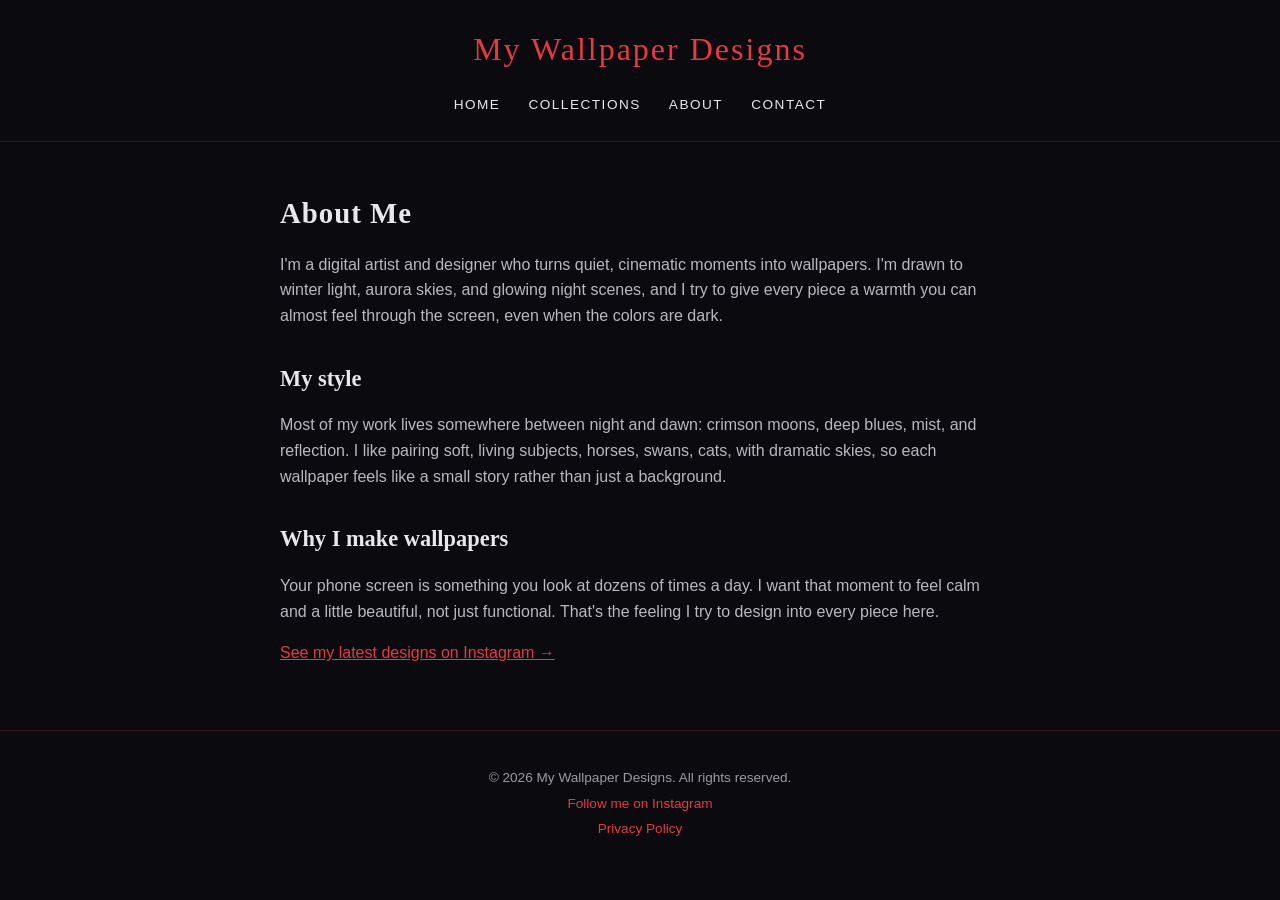
==== about.html @ 69107156 "Initial commit: wallpaper site with all pages and features" ====
<!DOCTYPE html>
<html lang="en">
<head>
  <meta charset="UTF-8">
  <meta name="viewport" content="width=device-width, initial-scale=1.0">
  <title>About | My Wallpaper Designs</title>
  <meta name="description" content="Meet the designer behind My Wallpaper Designs and learn how the wallpapers are made.">
  <link rel="stylesheet" href="style.css">
</head>
<body>

  <div id="header-placeholder"></div>

  <main>
    <section class="text-page">
     <h1>About Me</h1>
<p>I'm a digital artist and designer who turns quiet, cinematic moments into wallpapers. I'm drawn to winter light, aurora skies, and glowing night scenes, and I try to give every piece a warmth you can almost feel through the screen, even when the colors are dark.</p>

<h2>My style</h2>
<p>Most of my work lives somewhere between night and dawn: crimson moons, deep blues, mist, and reflection. I like pairing soft, living subjects, horses, swans, cats, with dramatic skies, so each wallpaper feels like a small story rather than just a background.</p>

<h2>Why I make wallpapers</h2>
<p>Your phone screen is something you look at dozens of times a day. I want that moment to feel calm and a little beautiful, not just functional. That's the feeling I try to design into every piece here.</p>
      
      <p><a href="https://www.instagram.com/nova_vova111/" target="_blank" rel="noopener noreferrer">See my latest designs on Instagram &rarr;</a></p>
    </section>
  </main>

  <div id="footer-placeholder"></div>
<script src="script.js"></script>
</body>
</html>
---- style.css ----
* {
  box-sizing: border-box;
}

body {
  margin: 0;
  background-color: #0b0b0f;
  color: #e8e8ea;
  font-family: Arial, Helvetica, sans-serif;
  line-height: 1.6;
}

header {
  padding: 24px 20px;
  text-align: center;
  border-bottom: 1px solid #3a1519;
}

h1 {
  font-family: Georgia, "Times New Roman", serif;
  font-size: 2rem;
  letter-spacing: 2px;
  color: #e63946;
}

h1 {
  margin: 0 0 16px;
}

nav ul {
  list-style: none;
  margin: 0;
  padding: 0;
  display: flex;
  justify-content: center;
  flex-wrap: wrap;
  gap: 8px 28px;
}

nav a {
  color: #e8e8ea;
  text-decoration: none;
  text-transform: uppercase;
  font-size: 0.85rem;
  letter-spacing: 1.5px;
  padding-bottom: 4px;
  border-bottom: 2px solid transparent;
  transition: color 0.3s, border-color 0.3s;
}

nav a:hover {
  color: #e63946;
  border-bottom-color: #e63946;
}

html {
  scroll-behavior: smooth;
}

main {
  max-width: 1200px;
  margin: 0 auto;
  padding: 0 20px;
}

section {
  padding: 48px 0;
}

h2 {
  font-family: Georgia, "Times New Roman", serif;
  font-size: 1.6rem;
  margin: 0 0 8px;
}

.gallery-grid {
  display: grid;
  grid-template-columns: repeat(2, 1fr);
  gap: 12px;
  margin-top: 24px;
  cursor: pointer;

}

.gallery-grid figure {
  margin: 0;
}

.gallery-grid img {
  display: block;
  width: 100%;
  aspect-ratio: 9 / 16;
  object-fit: cover;
  border-radius: 10px;
  cursor: pointer;
  opacity: 0;
  transition: opacity 0.6s, transform 0.4s, box-shadow 0.4s;
}
.gallery-grid img.loaded {
  opacity: 1;
}

figcaption {
  padding-top: 8px;
  font-size: 0.85rem;
  text-align: center;
  color: #9a9aa3;
}
.gallery-grid img:hover {
  transform: scale(1.03);
  box-shadow: 0 8px 24px rgba(230, 57, 70, 0.35);
}

@media (min-width: 768px) {
  .gallery-grid {
    grid-template-columns: repeat(3, 1fr);
  }
}
section + section {
  border-top: 1px solid #3a1519;
}

#about p,
#contact p {
  max-width: 65ch;
  color: #b8b8c0;
}
footer {
  padding: 32px 20px;
  text-align: center;
  border-top: 1px solid #3a1519;
  font-size: 0.85rem;
  color: #9a9aa3;
}

footer p {
  margin: 4px 0;
}

footer a {
  color: #e63946;
  text-decoration: none;
  transition: color 0.3s;
}

footer a:hover {
  color: #ff6b76;
  text-decoration: underline;
}

.site-title {
  display: block;
  margin-bottom: 16px;
  font-family: Georgia, "Times New Roman", serif;
  font-size: 2rem;
  letter-spacing: 2px;
  color: #e63946;
  text-decoration: none;
}

main h1 {
  margin: 0 0 8px;
  font-size: 1.8rem;
  letter-spacing: 1px;
  color: #e8e8ea;
}

main a {
  color: #e63946;
  transition: color 0.3s;
}

main a:hover {
  color: #ff6b76;
}
.hero {
  text-align: center;
  padding: 72px 0 48px;
}

.hero h1 {
  margin: 0 0 16px;
  font-family: Georgia, "Times New Roman", serif;
  font-size: 2.2rem;
  line-height: 1.2;
}

.hero p {
  max-width: 55ch;
  margin: 0 auto 28px;
  color: #b8b8c0;
}

.button {
  display: inline-block;
  padding: 12px 28px;
  background-color: #e63946;
  color: #ffffff;
  text-decoration: none;
  text-transform: uppercase;
  letter-spacing: 1.5px;
  font-size: 0.85rem;
  border-radius: 999px;
  transition: background-color 0.3s;
}

.button:hover {
  background-color: #ff6b76;
  color: #ffffff;
}
.category-grid {
  display: grid;
  grid-template-columns: repeat(2, 1fr);
  gap: 12px;
  margin-top: 24px;
}

.category-card {
  position: relative;
  display: block;
  overflow: hidden;
  border-radius: 10px;
}

.category-card img {
  display: block;
  width: 100%;
  aspect-ratio: 3 / 4;
  object-fit: cover;
  transition: transform 0.4s;
}

.category-card span {
  position: absolute;
  left: 0;
  right: 0;
  bottom: 0;
  padding: 40px 12px 14px;
  background: linear-gradient(to top, rgba(11, 11, 15, 0.9), transparent);
  color: #ffffff;
  font-family: Georgia, "Times New Roman", serif;
  font-size: 1.1rem;
  letter-spacing: 1px;
  text-align: center;
}

.category-card:hover img {
  transform: scale(1.05);
}

@media (min-width: 768px) {
  .category-grid {
    grid-template-columns: repeat(3, 1fr);
  }
}
.download-link {
  display: block;
  margin-top: 8px;
  padding: 8px 0;
  border: 1px solid #e63946;
  border-radius: 999px;
  color: #e63946;
  font-size: 0.8rem;
  text-align: center;
  text-decoration: none;
  text-transform: uppercase;
  letter-spacing: 1.5px;
  transition: background-color 0.3s, color 0.3s;
}

.download-link:hover {
  background-color: #e63946;
  color: #ffffff;
}

.download-link.theme-blue {
  border-color: #4a7fe6;
  color: #4a7fe6;
}

.download-link.theme-blue:hover {
  background-color: #4a7fe6;
  color: #ffffff;
}



main a.theme-blue {
  color: #4a7fe6;
}

main a.theme-blue:hover {
  color: #7fa8f0;
}

.text-page {
  max-width: 720px;
  margin: 0 auto;
}

.text-page h2 {
  margin: 32px 0 8px;
  font-family: Georgia, "Times New Roman", serif;
  font-size: 1.4rem;
  color: #e8e8ea;
}

.text-page p {
  color: #b8b8c0;
}

nav a[aria-current="page"] {
  color: #e63946;
  border-bottom-color: #e63946;
}

.contact-form {
  display: grid;
  gap: 16px;
  margin: 24px 0 32px;
}

.contact-form label {
  display: block;
  margin-bottom: 6px;
  font-size: 0.85rem;
  letter-spacing: 1px;
  text-transform: uppercase;
  color: #9a9aa3;
}

.contact-form input,
.contact-form textarea {
  width: 100%;
  padding: 12px 14px;
  background-color: #14141a;
  border: 1px solid #3a1519;
  border-radius: 8px;
  color: #e8e8ea;
  font-family: inherit;
  font-size: 1rem;
}

.contact-form textarea {
  resize: vertical;
}

.contact-form input:focus,
.contact-form textarea:focus {
  outline: none;
  border-color: #e63946;
  box-shadow: 0 0 0 3px rgba(230, 57, 70, 0.25);
}

.contact-form .button {
  justify-self: start;
  border: none;
  cursor: pointer;
  font-family: inherit;
}
.text-page ul {
  padding-left: 1.2rem;
}

.text-page li {
  margin-bottom: 6px;
  color: #b8b8c0;
}
.lightbox {
  position: fixed;
  top: 0;
  left: 0;
  width: 100%;
  height: 100%;
  background-color: rgba(0, 0, 0, 0.9);
  display: flex;
  align-items: center;
  justify-content: center;
  z-index: 100;
  opacity: 0;
  visibility: hidden;
  transition: opacity 0.3s, visibility 0.3s;
}

.lightbox.active {
  opacity: 1;
  visibility: visible;
}

.lightbox img {
  max-width: 90%;
  max-height: 85vh;
  border-radius: 10px;
  transform: scale(0.95);
  transition: transform 0.3s;
}

.lightbox.active img {
  transform: scale(1);
}

.lightbox-close {
  position: absolute;
  top: 20px;
  right: 30px;
  font-size: 2.5rem;
  color: #e8e8ea;
  cursor: pointer;
}

#backToTop {
  position: fixed;
  bottom: 24px;
  right: 24px;
  width: 44px;
  height: 44px;
  border: none;
  border-radius: 50%;
  background-color: #e63946;
  color: #ffffff;
  font-size: 1.2rem;
  cursor: pointer;
  opacity: 0;
  visibility: hidden;
  transform: translateY(10px);
  transition: opacity 0.3s, visibility 0.3s, transform 0.3s, background-color 0.3s;
  z-index: 50;
}

#backToTop.show {
  opacity: 1;
  visibility: visible;
  transform: translateY(0);
}

#backToTop:hover {
  background-color: #ff6b76;
}
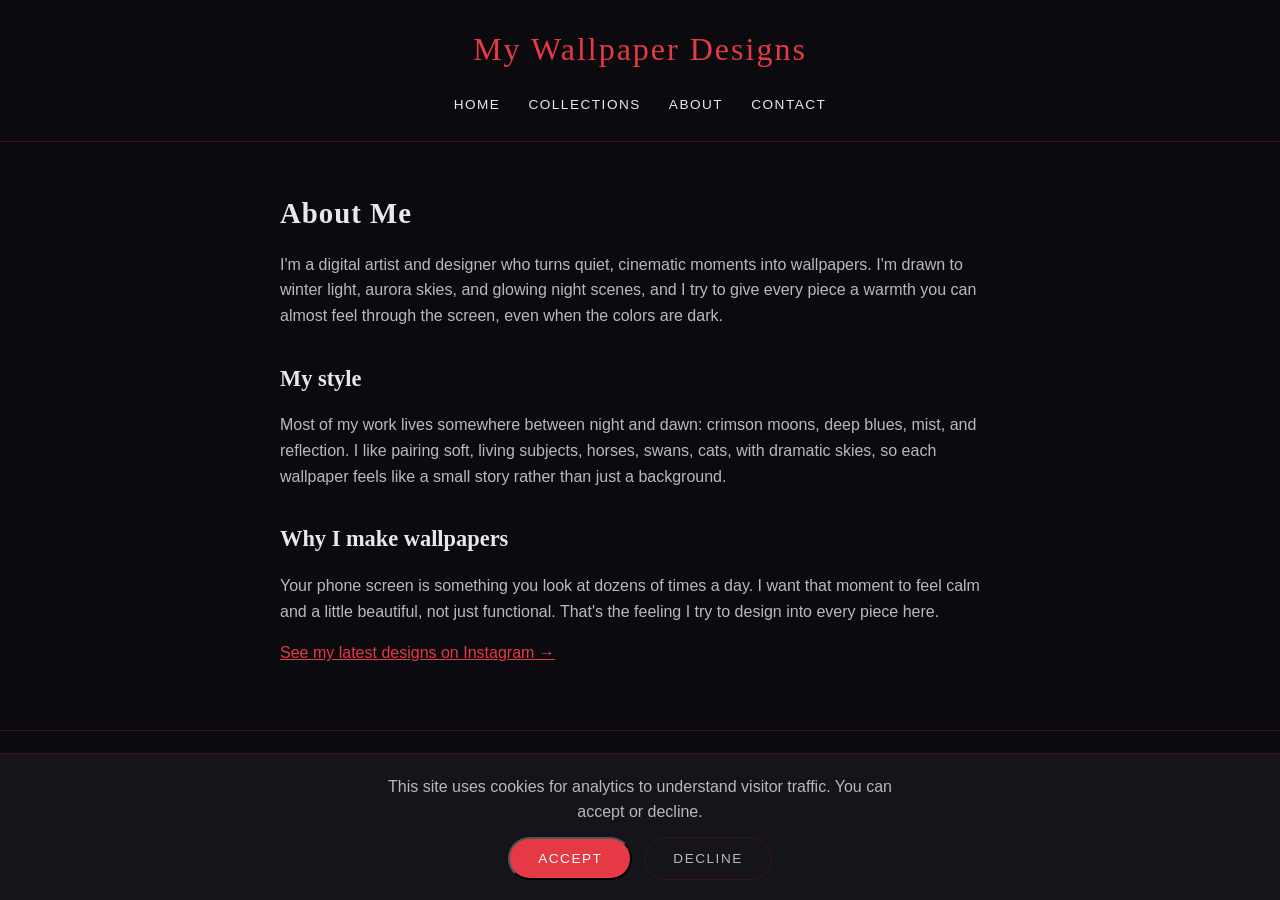
==== commit e834eaee: "Add cookie consent banner for GDPR compliance" ====
--- a/about.html
+++ b/about.html
@@ -3,6 +3,21 @@
 <head>
   <meta charset="UTF-8">
   <meta name="viewport" content="width=device-width, initial-scale=1.0">
+
+<script async src="https://www.googletagmanager.com/gtag/js?id=G-R8QBSQ94M0"></script>
+<script>
+  window.dataLayer = window.dataLayer || [];
+  function gtag(){dataLayer.push(arguments);}
+  gtag('js', new Date());
+
+  gtag('consent', 'default', {
+    'analytics_storage': 'denied',
+    'ad_storage': 'denied'
+  });
+
+  gtag('config', 'G-R8QBSQ94M0');
+</script>
+
   <title>About | My Wallpaper Designs</title>
   <meta name="description" content="Meet the designer behind My Wallpaper Designs and learn how the wallpapers are made.">
   <link rel="stylesheet" href="style.css">
--- a/style.css
+++ b/style.css
@@ -435,4 +435,48 @@
 
 #backToTop:hover {
   background-color: #ff6b76;
+}
+
+.cookie-banner {
+  position: fixed;
+  bottom: 0;
+  left: 0;
+  right: 0;
+  background-color: #14141a;
+  border-top: 1px solid #3a1519;
+  padding: 20px;
+  display: none;
+  flex-direction: column;
+  gap: 12px;
+  align-items: center;
+  text-align: center;
+  z-index: 200;
+}
+
+.cookie-banner.show {
+  display: flex;
+}
+
+.cookie-banner p {
+  margin: 0;
+  color: #b8b8c0;
+  max-width: 60ch;
+}
+
+.cookie-buttons {
+  display: flex;
+  gap: 12px;
+}
+
+.cookie-decline {
+  padding: 12px 28px;
+  background-color: transparent;
+  color: #b8b8c0;
+  border: 1px solid #3a1519;
+  border-radius: 999px;
+  text-transform: uppercase;
+  letter-spacing: 1.5px;
+  font-size: 0.85rem;
+  cursor: pointer;
+  font-family: inherit;
 }
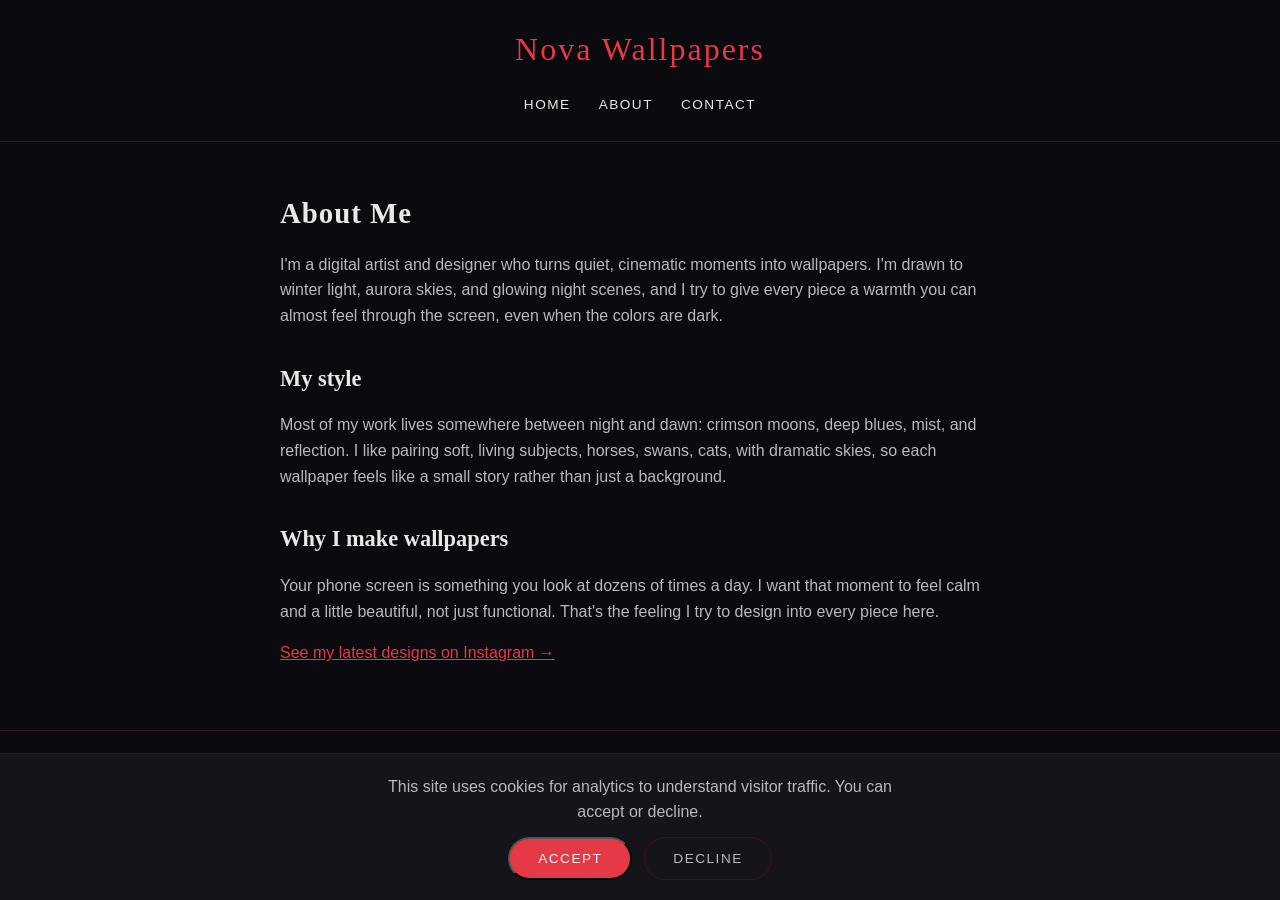
==== commit 284f40ee: "Add favicon" ====
--- a/about.html
+++ b/about.html
@@ -19,6 +19,7 @@
 </script>
 
   <title>About | My Wallpaper Designs</title>
+  <link rel="icon" type="image/x-icon" href="favicon.ico">
   <meta name="description" content="Meet the designer behind My Wallpaper Designs and learn how the wallpapers are made.">
   <link rel="stylesheet" href="style.css">
 </head>
--- a/style.css
+++ b/style.css
@@ -94,7 +94,13 @@
   border-radius: 10px;
   cursor: pointer;
   opacity: 0;
-  transition: opacity 0.6s, transform 0.4s, box-shadow 0.4s;
+  transition: opacity 0.6s, transform 0.5s cubic-bezier(0.25, 0.8, 0.25, 1), box-shadow 0.5s cubic-bezier(0.25, 0.8, 0.25, 1), filter 0.5s;
+}
+
+.gallery-grid img:hover {
+  transform: scale(1.04);
+  box-shadow: 0 12px 32px rgba(230, 57, 70, 0.4);
+  filter: brightness(1.05);
 }
 .gallery-grid img.loaded {
   opacity: 1;
@@ -479,4 +485,48 @@
   font-size: 0.85rem;
   cursor: pointer;
   font-family: inherit;
+}
+.wallpaper-actions {
+  display: flex;
+  gap: 8px;
+  margin-top: 8px;
+}
+
+.wallpaper-actions .download-link {
+  flex: 1;
+  margin-top: 0;
+}
+
+.share-button {
+  display: flex;
+  align-items: center;
+  justify-content: center;
+  gap: 6px;
+  width: 100%;
+  margin-top: 8px;
+  padding: 8px 0;
+  border: 1px solid #e63946;
+  border-radius: 999px;
+  background-color: transparent;
+  color: #e63946;
+  font-size: 0.8rem;
+  text-transform: uppercase;
+  letter-spacing: 1.5px;
+  cursor: pointer;
+  font-family: inherit;
+  transition: background-color 0.3s, color 0.3s;
+}
+
+.share-button:hover {
+  background-color: #e63946;
+  color: #ffffff;
+}
+.share-button.theme-blue {
+  border-color: #4a7fe6;
+  color: #4a7fe6;
+}
+
+.share-button.theme-blue:hover {
+  background-color: #4a7fe6;
+  color: #ffffff;
 }
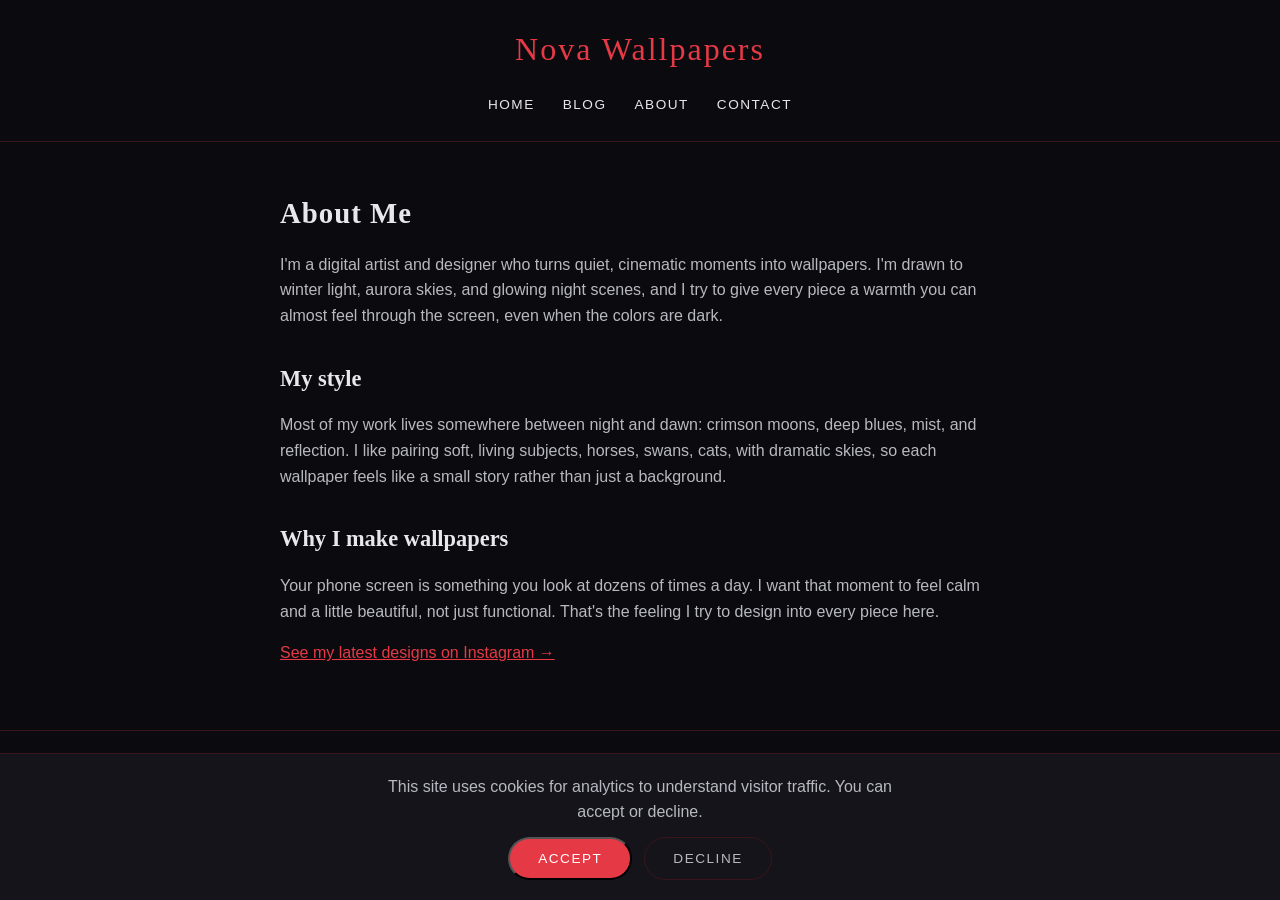
==== commit 64e34384: "Add AdSense verification code" ====
--- a/about.html
+++ b/about.html
@@ -3,6 +3,8 @@
 <head>
   <meta charset="UTF-8">
   <meta name="viewport" content="width=device-width, initial-scale=1.0">
+  <script async src="https://pagead2.googlesyndication.com/pagead/js/adsbygoogle.js?client=ca-pub-8458021002056203"
+     crossorigin="anonymous"></script>
 
 <script async src="https://www.googletagmanager.com/gtag/js?id=G-R8QBSQ94M0"></script>
 <script>
@@ -19,7 +21,7 @@
 </script>
 
   <title>About | My Wallpaper Designs</title>
-  <link rel="icon" type="image/x-icon" href="favicon.ico">
+  <link rel="icon" type="image/png" href="favicon.png">
   <meta name="description" content="Meet the designer behind My Wallpaper Designs and learn how the wallpapers are made.">
   <link rel="stylesheet" href="style.css">
 </head>
--- a/style.css
+++ b/style.css
@@ -181,7 +181,7 @@
 }
 .hero {
   text-align: center;
-  padding: 72px 0 48px;
+  padding: 40px 0 48px;
 }
 
 .hero h1 {
@@ -529,4 +529,133 @@
 .share-button.theme-blue:hover {
   background-color: #4a7fe6;
   color: #ffffff;
+}
+
+.collection-row {
+  display: grid;
+  grid-template-columns: 1fr;
+  gap: 16px;
+  margin-bottom: 40px;
+  align-items: center;
+}
+
+.collection-row .category-card {
+  max-width: 320px;
+}
+
+.collection-description {
+  color: #b8b8c0;
+  line-height: 1.7;
+}
+
+@media (min-width: 768px) {
+  .collection-row {
+    grid-template-columns: 300px 1fr;
+    gap: 32px;
+  }
+}
+
+.post-meta {
+  color: #9a9aa3;
+  font-size: 0.85rem;
+  text-transform: uppercase;
+  letter-spacing: 1px;
+  margin-top: -8px;
+  margin-bottom: 24px;
+}
+
+.post-signature {
+  font-family: Georgia, "Times New Roman", serif;
+  font-style: italic;
+  color: #e63946;
+  margin-top: 32px;
+}
+
+.collection-block {
+  max-width: 500px;
+  margin: 0 auto 56px;
+  text-align: center;
+}
+
+.collection-block .category-card {
+  max-width: 320px;
+  margin: 0 auto;
+}
+
+.collection-description {
+  margin-top: 16px;
+  color: #b8b8c0;
+  line-height: 1.7;
+}
+
+.gallery-scroll {
+  position: relative;
+  margin-top: 24px;
+}
+
+.gallery-track {
+  display: flex;
+  gap: 14px;
+  overflow-x: auto;
+  scroll-snap-type: x mandatory;
+  scroll-behavior: smooth;
+  padding-bottom: 12px;
+}
+
+.gallery-track figure {
+  flex: 0 0 auto;
+  width: 220px;
+  margin: 0;
+  scroll-snap-align: start;
+}
+
+.gallery-track img {
+  display: block;
+  width: 100%;
+  aspect-ratio: 9 / 16;
+  object-fit: cover;
+  border-radius: 10px;
+  cursor: pointer;
+  opacity: 0;
+  transition: opacity 0.6s, transform 0.5s cubic-bezier(0.25, 0.8, 0.25, 1), box-shadow 0.5s;
+}
+
+.gallery-track img.loaded {
+  opacity: 1;
+}
+
+.gallery-track img:hover {
+  transform: scale(1.03);
+  box-shadow: 0 8px 24px rgba(230, 57, 70, 0.35);
+}
+
+.scroll-arrow {
+  position: absolute;
+  top: 40%;
+  transform: translateY(-50%);
+  width: 40px;
+  height: 40px;
+  border-radius: 50%;
+  border: none;
+  background-color: rgba(20, 20, 26, 0.85);
+  color: #e8e8ea;
+  font-size: 1.5rem;
+  line-height: 1;
+  cursor: pointer;
+  z-index: 10;
+  display: flex;
+  align-items: center;
+  justify-content: center;
+}
+
+.scroll-arrow-left {
+  left: -4px;
+}
+
+.scroll-arrow-right {
+  right: -4px;
+}
+
+.scroll-arrow:hover {
+  background-color: #e63946;
 }
